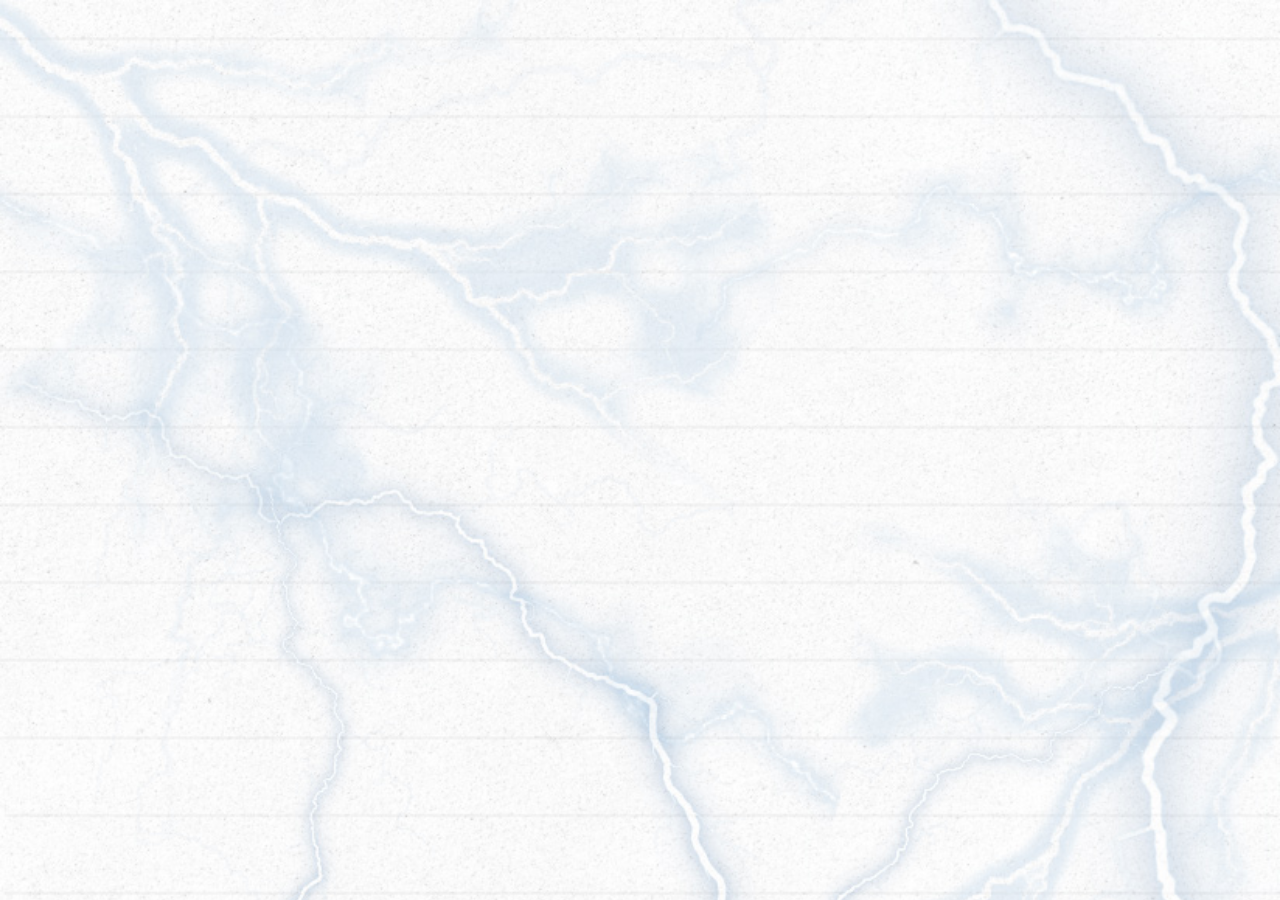
==== index.html @ 0c91e663 "Add background, fix nav bar, change descriptions of projects" ====
<!DOCTYPE html>
<html lang="pl">

<head>
  <meta charset="utf-8" />
  <title>Strimer</title>
  <meta name="description" content="Strimer - koło naukowe na Politechnice Wrocławskiej" />
  <meta name="keywords" content="Aleksander Atamańczuk, Strimer, koło naukowe, politechnika wrocławska,internet" />
  <meta http-equiv="X-UA-Compatible" content="IE=edge,chrome=1" />
  <meta name="viewport" content="width=device-width, initial-scale=1.0">
  <link rel="stylesheet" href="css/style.css" type="text/css">
  <link rel="stylesheet" href="css/menu.css" type="text/css">
  <link rel="stylesheet" href="css/loading.css" type="text/css">
  <link rel="shortcut icon" href="img/cewkaV3.ico"> <!-- ustawienie ikony strony -->
  <link href="https://fonts.googleapis.com/css?family=Lato|ZCOOL+KuaiLe&display=swap" rel="stylesheet">
  <link href="https://fonts.googleapis.com/css?family=Poppins:300,400,500,600,700" rel="stylesheet">
</head>

<body>
  <div class="loader">
    <span></span>
  </div>
  <section class="main">

    <header id="main-header">
      <div class="container">
        <div id="header-image">
          <img src="img/logo_czysteb&w.png">
        </div>
        <nav id="navbar">
          <ul>
            <li><a href="#about-us">O Nas</a></li>
            <li><a href="#news">Aktualności</a></li>
            <li><a href="#projects">Projekty</a></li>
            <li><a href="#gallery">Galeria</a></li>
            <li><a href="#contact">Kontakt</a></li>
          </ul>
        </nav>
      </div>
      <div id="menuToggle">
        <input type="checkbox" />
        <span></span>
        <span></span>
        <span></span>
        <ul id="menu">
          <li><a href="#about-us">O Nas</a></li>
          <li><a href="#news">Aktualności</a></li>
          <li><a href="#projects">Projekty</a></li>
          <li><a href="#gallery">Galeria</a></li>
          <li><a href="#contact">Kontakt</a></li>
        </ul>
      </div>
    </header>

    <br>
    <section id="showcase">
      <h1>Koło Naukowe STRIMER</h1>
    </section>

    <nav class='container'>
      <div class="information">
        <section id="about-us">
          <div class="title">Informacja o Nas</div>
          <p>Zajmujemy się szeroko pojętą elektrycznością, a w szczególności energoelektroniką,
            elektroniką,
            wysokimi napięciami, automatyką i robotyką, techniką mikroprocesorową, elektromechaniką oraz popularyzacją
            nauki w zakresie zjawisk elektrycznych.<br>
            U nas nauczysz się samodzielnie wytrawiać płytkę PCB, projektować proste układy elektroniczne, a potem
            lutować
            je i składać. Posiadamy szereg narzędzi niezbędnych do realizacji projektów.<br>
            Nasi członkowie, przyszli inżynierowie elektrycy, uczestniczą w ciekawych wycieczkach do elektrowni (np.
            Bełchatów), fabryk (np. Alstom), na stacje elektroenergetyczne oraz w występach edukacyjnych (np. Teatr
            Wysokich Napięć w Centrum Nauki Kopernik w Warszawie). Organizujemy lub współorganizujemy różnorodne
            szkolenia, m.in. z pomiarów termowizyjnych, umiejętności miękkich.<br>
            Chętnie przyjmiemy w swoje szeregi osoby chcące rozwijać swoje zdolności. Obecnie nasze prace koncentrują
            się
            na dopracowaniu rozpoczętych projektów (m.in. cewka Tesli, drabina Jakubowa, system pomiarowy elektrowni
            hybrydowej) oraz rozpoczynamy pracę nad nowym projektem.<br>
            Zapraszamy do lajkowania naszego profilu na facebooku StrimerPWr, gdzie znajdziecie aktualności, zdjęcia i
            inne informacje.<br>
          </p>
        </section>

        <section id="news">
          <div class="title">Aktualności</div>
          <div class="facebook-big">
            <iframe data-wow-duration="2s" data-wow-delay=".3s" name="f1edfceda5f753" frameborder="0"
              allowtransparency="false" allowfullscreen="true" scrolling="no" allow="encrypted-media"
              title="fb:page Facebook Social Plugin"
              src="https://www.facebook.com/plugins/page.php?href=https%3A%2F%2Fwww.facebook.com%2FStrimerPWr&tabs=timeline&width=500&height=900&small_header=true&adapt_container_width=true&hide_cover=false&show_facepile=false&appId=201174064551839"
              style="border: none; visibility: visible; width: 500px; height: 100%; margin-bottom: 30px;"></iframe>
          </div>
          <div class="facebook-small">
            <iframe data-wow-duration="2s" data-wow-delay=".3s" name="f1edfceda5f753" frameborder="0"
              allowtransparency="false" allowfullscreen="true" scrolling="no" allow="encrypted-media"
              title="fb:page Facebook Social Plugin"
              src="https://www.facebook.com/plugins/page.php?href=https%3A%2F%2Fwww.facebook.com%2FStrimerPWr&tabs=timeline&width=300&height=900&small_header=true&adapt_container_width=true&hide_cover=false&show_facepile=false&appId=201174064551839"
              style="border: none; visibility: visible; width: 300px; height: 100%; margin-bottom: 30px;"></iframe>
          </div>
        </section>
      </div>

      <section id="projects">
        <div class="title">Projekty</div>
        <div class="rows">
          <div class="box1">
            <div class="box-image"><img src="img/plytki.jpg"></div>
            <h3>Badanie połączeń elektrycznych</h3>
            <p>Niejeden z Was na pewno zastanawiał się kiedyś który rodzaj połączenia przewodów jest lepszy –
              złączka skręcana czy szybkozłączka? Zamiennik czy oryginał?
              Nasz test wykonany w warunkach laboratoryjnych z pewnością to wykaże.</p>
          </div>
          <div class="box2">
            <div class="box-image"><img src="img/luk.jpg"></div>
            <h3>Stanowisko do badania łuku elektrycznego</h3>
            <p>Z łukiem elektrycznym nie ma żartów – jednak przy pomocy naszego stanowiska można w bezpieczny
              sposób dowiedzieć się jakie są przyczyny jego powstawania i jak skutecznie radzić sobie z jego
              gaszeniem zarówno przy prądzie stałym jak i przemiennym.</p>
          </div>
          <div class="box3">
            <div class="box-image"><img src="img/tesla.jpg"></div>
            <h3>Cewka Tesli</h3>
            <p>Z pewnością nasz najbardziej widowiskowy projekt. Ogromne napięcia, wytwarzane dzięki zjawisku
              rezonansu elektrycznego, są zdolne do wytwarzania wyładowań o długości kilkudziesięciu centymetrów.</p>
          </div>
          <div class="box3">
            <div class="box-image"><img src="img/drabina.jpg"></div>
            <h3>Drabina Jakubowa</h3>
            <p>Kolejny projekt związany z łukiem elektrycznym – do jego wytworzenia jest wykorzystywany układ
              energoelektroniczny oraz transformatory wytwarzające wysokie napięcie, rzędu kilkudziesięciu kilowoltów.
              Wyładowania dzielnie wspinają się po „drabinie” dzięki zjawisku konwekcji.</p>
          </div>
          <div class="box3">
            <div class="box-image"><img src="img/elektrownia.jpg"></div>
            <h3>Elektrownia hybrydowa</h3>
            <p>Energia odnawialna staje się w dzisiejszych czasach coraz istotniejszym tematem, dlatego i my chcemy
              pomóc środowisku. Prototyp elektrowni wiatrowo – słonecznej pozwoli na sprawdzenie optymalnych rozwiązań
              związanych z „zieloną” energetyką.</p>
          </div>
          <div class="box3">
            <div class="box-image"><img src="img/projekt.jpg"></div>
            <h3>Twój projekt</h3>
            <p>A może masz pomysł na swój projekt? Jeśli tak, skontaktuj się z nami i podziel swoim pomysłem,
              być może będzie to początek wspaniałej współpracy!!! </p>
          </div>
        </div>
      </section>

      <section id="contact">
        <div id="contact-info">
          <div class="title">Kontakt</div>
          <div id="contact-list">
            <ul>
              <li>
                <div class="hall_location">Dane kontaktowe</div>
              </li>
              <li>
                <p>Strimer PWr</p><span>Janiszewskiego 8<br> 50-370 Wrocław</span>
              </li>
              <li>
                <p>E-mail</p><span>snsstrimer@gmail.com</span>
              </li>
              <!--<li><p>Phone</p><span>+77 0251 215 1235</span><br><span>+77 0251 215 1235</span></li>-->
            </ul>
          </div>
        </div>
        <div class="google_map">
          <div class="gmap" style="overflow: hidden;">
            <div id="map">
              <iframe
                src="https://www.google.com/maps/embed?pb=!1m18!1m12!1m3!1d2505.0577830202515!2d17.05978251596127!3d51.10739404769125!2m3!1f0!2f0!3f0!3m2!1i1024!2i768!4f13.1!3m3!1m2!1s0x0%3A0xb4c356ed4d00bcb2!2sWydzia%C5%82+Elektryczny!5e0!3m2!1spl!2spl!4v1541614042656&language=pl"
                width="100%" height="500" frameborder="0" style="border:0" allowfullscreen async defer></iframe>
            </div>
          </div><!-- Ends: .gmap -->
        </div>
      </section>
    </nav>

    <div id="main-footer">
      <p>Copyright &copy; 2020 Aleksander Atamańczuk</p>
    </div>
  </section>
  <script src="js/main.js"></script>
</body>

</html>
---- css/style.css ----
html {
    scroll-behavior: smooth;
}

.main {
    opacity: 0;
    display: none;
    transition: opacity 1s ease-in;
    background: rgba(255, 255, 255, 0.3);

}

body {
    background-image: url(../img/linedpaper.jpg);
    background-repeat: no-repeat;
    background-size: cover;
    flex-direction: column;
    min-height: 100vh;
    color: #555;
    font-family: "Poppins", Arial, Helvetica, sans-serif;
    font-size: 16px;
    line-height: 1.6em;
    padding: 0;
    margin: 0;
}

.container {
    width: 80%;
    max-width: 1400px;
    margin: auto;
    overflow: hidden;
}

#showcase {
    
    background-image: url('../img/makietaV2.jpg');
    background-position: center;
    height: 500px;
    text-align: center;
    background-repeat: no-repeat;
    background-size: cover;
    box-sizing: border-box;
    margin-bottom: 30px;
    margin-top: 0px;
    padding-top: 50px;
}

#showcase h1 {
    margin-top: 10px;
    color: #fff;
    background-color: rgba(51, 51, 51, 0.7);
    font-size: 50px;
    font-weight: bold;
    line-height: 1.6em;
}

.information {
    display: flex;
    flex-direction: row;
    flex-wrap: wrap;
}

.title {
    padding: 30px 15px;
    font-weight: bold;
    margin-top: 50px;
    font-size: 40px;
    behavior: 'smooth';
    line-height: 1.2;
    color: #222;
}

#about-us {
    flex: 1;
    display: flex;
    flex-direction: row;
    margin-bottom: 40px;
    flex-wrap: wrap;
    max-width: 50%;
    padding-right: 30px;
}

#about-us p {
    background: rgba(255, 255, 255, 0.8);
    border-radius: 20px;
    padding: 30px;
    text-align: justify;
    justify-content: center;
}

#news {
    flex: 1;
    text-align: center;
    height: 700px;
    padding-left: 30px;
    box-sizing: border-box;
    min-height: 400px;
}

.facebook-big {
    margin: auto;
    display: none;
    float: none;
    max-width: 500px;
    height: 100%;
    border-radius: 20px;
    overflow: hidden;
    box-shadow: 0px 0px 15px 0px rgba(47, 47, 47, 0.25);
    margin-bottom: 30px;
}

.facebook-small {
    display: none;
    float: none;
    max-width: 300px;
    height: 100%;
    border-radius: 20px;
    overflow: hidden;
    box-shadow: 0px 0px 15px 0px rgba(47, 47, 47, 0.25);
    margin-bottom: 30px;
}

#projects {
    margin-top: 50px;
    padding: 10px;
}


.rows {
    display: flex;
    flex-wrap: wrap;
}

.rows h3 {
    padding: 0 10px;
    margin: 0;
}

.box-image {
    border-top-left-radius: 20px;
    border-top-right-radius: 20px;
    min-width: 275px;
    height: 240px;
    overflow: hidden;
    padding-bottom: 20px;
}

.box-image img {
    width: 100%;
    height: 100%;
    object-fit: cover;
}

.box-image img:hover {
    transform: scale(1.1);
    transition: all 0.3s ease-in-out;
}

.box1 {
    background: rgba(255, 255, 255, 0.8);
    flex: 1;
    width: 330px;
    height: 100%;
    margin: 10px;
    border-radius: 20px;
    box-shadow: 0px 0px 15px 0px rgba(47, 47, 47, 0.25);
}

.box1 p {
    padding: 10px;
}

.box2 {
    background: rgba(255, 255, 255, 0.8);
    flex: 1;
    width: 330px;
    height: 100%;
    margin: 10px;
    border-radius: 20px;
    box-shadow: 0px 0px 15px 0px rgba(47, 47, 47, 0.25);
}

.box2 p {
    padding: 10px;
}

.box3 {
    background: rgba(255, 255, 255, 0.8);
    flex: 1;
    width: 330px;
    height: 100%;
    margin: 10px;
    border-radius: 20px;
    box-shadow: 0px 0px 15px 0px rgba(47, 47, 47, 0.25);
}

.box3 p {
    padding: 10px;
}

#contact {
    margin-top: 30px;
    display: flex;
    flex-direction: row;
    flex-wrap: wrap;
}

.google_map {
    flex: 1;
    text-align: center;
    padding-left: 30px;
    box-sizing: border-box;
    min-width: 300px;
}

#contact-info {
    flex: 1;
    text-align: center;
    padding-left: 30px;
    box-sizing: border-box;
}

#contact-info .title {
    margin-top: 0px;
    font-weight: bold;
    font-size: 40px;
    behavior: 'smooth';
    line-height: 1.2;
    color: #222;
}

#contact-list {
    border-radius: 20px;
    box-shadow: 5px 9px 49px 0px rgba(47, 47, 47, 0.25);
    padding: 60px 0px;
    margin-bottom: 40px;
    background: rgba(255, 255, 255, 0.8);
    width: 100%;
    position: relative;
}

#contact-list ul {
    padding-left: 0;
    list-style: none;
}

#contact-list ul li {
    list-style: outside none none;
    list-style-type: none;
    margin-bottom: 25px;
    line-height: 22px;
}

#contact-list p {
    margin: 0;
    margin-bottom: 0px;
    font-size: 18px;
    font-weight: 600;
    color: #2f2f2f;
    margin-bottom: 5px;
}

.hall_location {
    color: #bc2611;
    font-size: 20px;
    font-weight: 600;
}

#main-footer {
    text-align: center;
    background-color: rgb(22, 48, 100);
    color: silver;
    font-size: 15px;
    width: 100%;
}

@media(max-width:1300px) {
    #about-us {
        max-width: 100%;
    }

    #news {
        height: 600px;
        padding-bottom: 50px;
    }
}

@media(max-width:600px) {
    #showcase {
        height: 350px;
        margin-bottom: 30px;
        margin-top: 40px;
        padding-top: 50px;
    }

    #showcase h1 {
        width: 100%;
        word-wrap: break-word;
        font-size: 30px;
    }

    #about-us {
        min-width: 290px;
    }

    #news {
        padding-left: 0;
        width: 100%;
    }
}

@media only screen and (max-width:500px) {
    .facebook-small {
        display: block;
        width: 100%;
    }

    #news {
        padding-left: 0;
        width: 300px;
    }

}

@media only screen and (min-width:500px) {
    .facebook-big {
        display: block;
        width: 100%;
    }

}
---- css/menu.css ----
/* Header **/
#main-header {
  padding-top: 30px;
  min-height: 70px;
  border-bottom: rgb(52, 86, 185) 3px solid;
  background: rgba(255, 255, 255, 0.507);
}

#main-header a {
  color: #333;
  text-decoration: none;
  text-transform: uppercase;
  font-size: 16px;
}

#main-header li{
  display: inline;
  padding: 0 20px 0 20px;
}

#main-header #header-image {
  float: left;
}

#main-header #header-image img {
  height: 50px;
}

#main-header #navbar{
  float: right;
  font-weight: 600;
}

#navbar a:visited {
  color: #333;
}

#navbar a:hover {
  color: royalblue;
  font-weight: 750;
  transition: all 0.2s ease-in-out;
}

#menuToggle {
  position: relative;
  top: 50px;
  left: 40px;

  z-index: 1;

  -webkit-user-select: none;
  user-select: none;
}

#menuToggle input {
  display: block;
  width: 40px;
  height: 32px;
  position: absolute;
  top: -7px;
  left: -5px;

  cursor: pointer;

  opacity: 0;
  /* hide this */
  z-index: 2;
  /* and place it over the hamburger */

  -webkit-touch-callout: none;
}

/*
   * Just a quick hamburger
   */
#menuToggle span {
  display: block;
  width: 33px;
  height: 4px;
  margin-bottom: 5px;
  position: relative;

  background: #868686;
  border-radius: 3px;

  z-index: 1;

  transform-origin: 4px 0px;

  transition: transform 0.5s cubic-bezier(0.77, 0.2, 0.05, 1.0),
    background 0.5s cubic-bezier(0.77, 0.2, 0.05, 1.0),
    opacity 0.55s ease;
}

#menuToggle span:first-child {
  transform-origin: 0% 0%;
}

#menuToggle span:nth-last-child(2) {
  transform-origin: 0% 100%;
}

#menuToggle input:checked~span {
  opacity: 1;
  transform: rotate(45deg) translate(-2px, -1px);
  background: #232323;
}

/*
   * But let's hide the middle one.
   */
#menuToggle input:checked~span:nth-last-child(3) {
  opacity: 0;
  transform: rotate(0deg) scale(0.2, 0.2);
}

/*
   * Ohyeah and the last one should go the other direction - create 'X'
   */
#menuToggle input:checked~span:nth-last-child(2) {
  transform: rotate(-45deg) translate(0, -1px);
}

/*
   * Make this absolute positioned
   * at the top left of the screen
   */
#menu {
  position: absolute;
  width: 300px;
  margin: -48px 0 0 -50px;
  padding: 50px;
  padding-top: 60px;

  background: #ededed;
  list-style-type: none;
  -webkit-font-smoothing: antialiased;
  /* to stop flickering of text in safari */

  transform-origin: 0% 0%;
  transform: translate(-100%, 0);

  transition: transform 0.5s cubic-bezier(0.77, 0.2, 0.05, 1.0);
}



#menu li {
  display: block;
  padding: 10px 0;
  font-size: 22px;
}

#menu a {
  color: #333;
  text-decoration: none;
  font-size: 20px;
  padding-right: 15px;
}

#menu a:visited {
  color: #333;
}

#menu a:hover {
  color: royalblue;
  font-weight: 800;
  transition: all 0.2s ease-in-out;
}

/*
   * And let's slide it in from the left
   */
#menuToggle input:checked~ul {
  transform: none;
}

@media only screen and (min-width:768px) {
  #menuToggle {
    display: none;
  }
}

@media only screen and (max-width:768px) {
  #navbar {
    display: none;
  }
}
---- css/loading.css ----
.loader {
   display: flex;
   justify-content: center;
   align-items: center;
   height: 30em;
 }

 .loader>span {
   display: inline-block;
   width: 100%;
   height: 8em;
   margin-left: auto;
   margin-right: auto;
   background-position: center;
   background-repeat: no-repeat;
   background-size: contain;
   animation: example 0.5s infinite alternate;
 }

 @keyframes example {
  0%   {background-image: url("../img/animacja_cewka.png")}
  55%  {background-image: url("../img/animacja_cewka2.png")}
  100% {background-image: url("../img/animacja_cewka3.png")}
 }
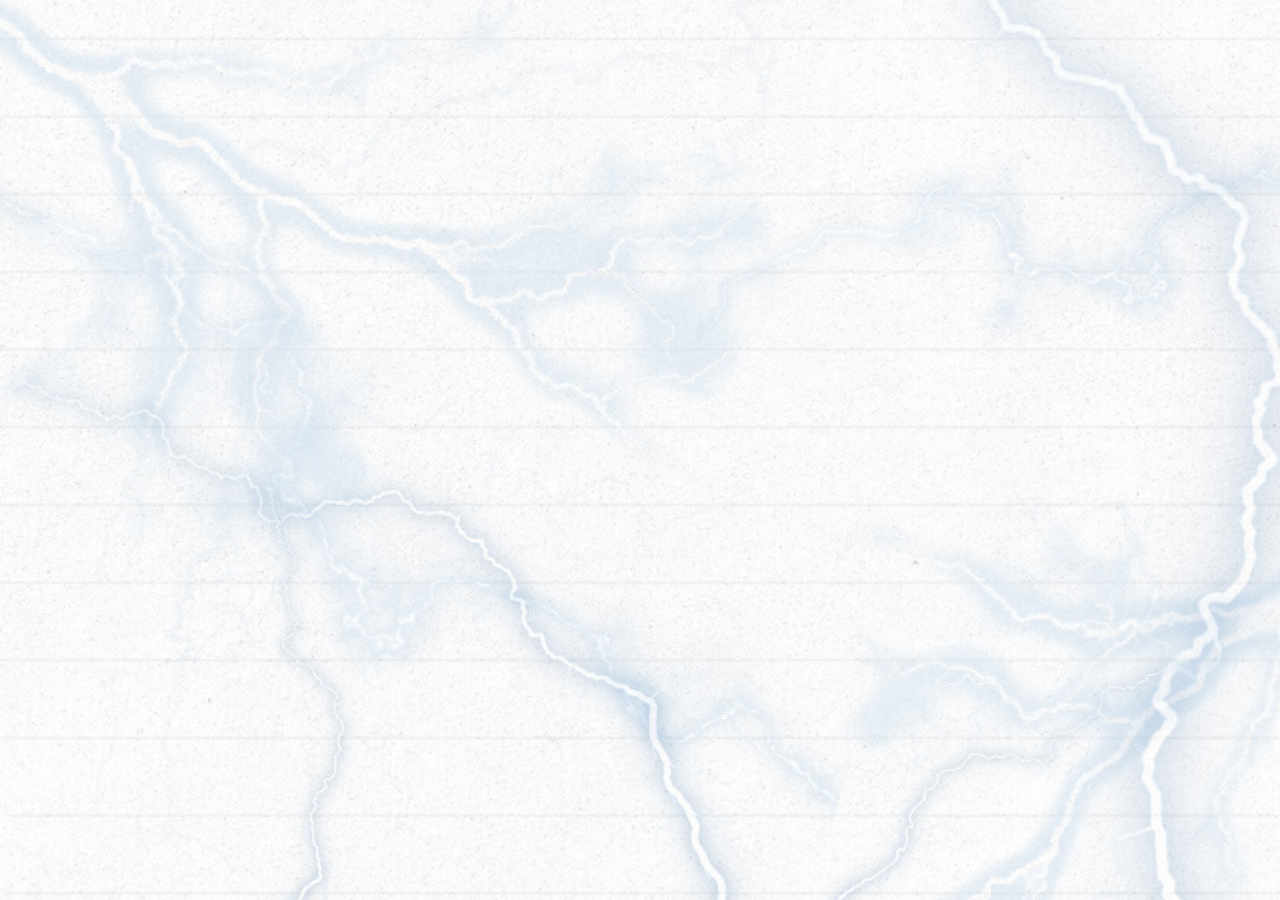
==== commit 7913c3b3: "bugfix: vertical scroll on mobile" ====
--- a/index.html
+++ b/index.html
@@ -1,186 +1,277 @@
 <!DOCTYPE html>
 <html lang="pl">
-
-<head>
-  <meta charset="utf-8" />
-  <title>Strimer</title>
-  <meta name="description" content="Strimer - koło naukowe na Politechnice Wrocławskiej" />
-  <meta name="keywords" content="Aleksander Atamańczuk, Strimer, koło naukowe, politechnika wrocławska,internet" />
-  <meta http-equiv="X-UA-Compatible" content="IE=edge,chrome=1" />
-  <meta name="viewport" content="width=device-width, initial-scale=1.0">
-  <link rel="stylesheet" href="css/style.css" type="text/css">
-  <link rel="stylesheet" href="css/menu.css" type="text/css">
-  <link rel="stylesheet" href="css/loading.css" type="text/css">
-  <link rel="shortcut icon" href="img/cewkaV3.ico"> <!-- ustawienie ikony strony -->
-  <link href="https://fonts.googleapis.com/css?family=Lato|ZCOOL+KuaiLe&display=swap" rel="stylesheet">
-  <link href="https://fonts.googleapis.com/css?family=Poppins:300,400,500,600,700" rel="stylesheet">
-</head>
-
-<body>
-  <div class="loader">
-    <span></span>
-  </div>
-  <section class="main">
-
-    <header id="main-header">
-      <div class="container">
-        <div id="header-image">
-          <img src="img/logo_czysteb&w.png">
+  <head>
+    <!-- Global site tag (gtag.js) - Google Analytics -->
+    <script
+      async
+      src="https://www.googletagmanager.com/gtag/js?id=UA-164635140-1"
+    ></script>
+    <script>
+      window.dataLayer = window.dataLayer || [];
+
+      function gtag() {
+        dataLayer.push(arguments);
+      }
+      gtag("js", new Date());
+
+      gtag("config", "UA-164635140-1");
+    </script>
+
+    <meta charset="utf-8" />
+    <title>Strimer</title>
+    <meta
+      name="description"
+      content="Strimer - koło naukowe na Politechnice Wrocławskiej"
+    />
+    <meta
+      name="keywords"
+      content="Aleksander Atamańczuk, Strimer, koło naukowe,
+    politechnika wrocławska,internet,K1,strimer,PWr,elektryczny,W5,tesla,wysokie
+    napięcia, elektryk, elektrotechnika, inżynier, K-1, K 1, K1, podstawy
+    elektrotechniki, K38W05D02, k38"
+    />
+    <meta http-equiv=" X-UA-Compatible" content="IE=edge,chrome=1" />
+    <meta name="viewport" content="width=device-width, initial-scale=1.0" />
+    <link rel="stylesheet" href="css/style.css" type="text/css" />
+    <link rel="stylesheet" href="css/menu.css" type="text/css" />
+    <link rel="stylesheet" href="css/loading.css" type="text/css" />
+    <link rel="shortcut icon" href="img/cewkaV3.ico" />
+    <!-- ustawienie ikony strony -->
+    <link
+      href="https://fonts.googleapis.com/css?family=Lato|ZCOOL+KuaiLe&display=swap"
+      rel="stylesheet"
+    />
+    <link
+      href="https://fonts.googleapis.com/css?family=Poppins:300,400,500,600,700"
+      rel="stylesheet"
+    />
+  </head>
+
+  <body>
+    <div class="loader">
+      <span></span>
+    </div>
+    <section class="main">
+      <header id="main-header">
+        <div class="container">
+          <div id="header-image">
+            <a href="#"><img src="img/logo_czysteb&w.png" /></a>
+          </div>
+          <nav id="navbar">
+            <ul>
+              <li><a href="#about-us">O Nas</a></li>
+              <li><a href="#news">Aktualności</a></li>
+              <li><a href="#projects">Projekty</a></li>
+              <li><a href="gallery.html">Galeria</a></li>
+              <li><a href="#contact">Kontakt</a></li>
+            </ul>
+          </nav>
         </div>
-        <nav id="navbar">
-          <ul>
+        <div id="menuToggle">
+          <input type="checkbox" />
+          <span></span>
+          <span></span>
+          <span></span>
+          <ul id="menu">
             <li><a href="#about-us">O Nas</a></li>
             <li><a href="#news">Aktualności</a></li>
             <li><a href="#projects">Projekty</a></li>
-            <li><a href="#gallery">Galeria</a></li>
+            <li><a href="gallery.html">Galeria</a></li>
             <li><a href="#contact">Kontakt</a></li>
           </ul>
-        </nav>
+        </div>
+      </header>
+
+      <br />
+      <section id="showcase">
+        <h1>Stowarzyszenie Naukowe Studentów STRIMER</h1>
+      </section>
+
+      <nav class="container">
+        <div class="information">
+          <section id="about-us">
+            <div class="title">Informacja o Nas</div>
+            <p>
+              Zajmujemy się wieloma zagadnieniami związanymi z elektrycznością -
+              nie są nam obce dziedziny takie jak elektronika, elektrotechnika,
+              energetyka czy automatyka. Nasi członkowie mają okazję zdobywać
+              wiedzę i umiejętności nie tylko podczas spotkań warsztatowych, ale
+              także na różnorakich szkoleniach czy wycieczkach. <br /><br />
+              Dodatkowo z całych sił staramy się popularyzować wiedzę z zakresu
+              elektryczności podczas wydarzeń związanych z nauką – możliwe, że
+              gdzieś już nas spotkaliście! <br /><br />
+              Jeżeli Twoje zainteresowania odpowiadają naszemu profilowi
+              działalności, masz już wiedzę i umiejętności lub dopiero chcesz je
+              zdobyć – napisz do nas na adres mailowy lub wyślij wiadomość na
+              nasz fanpage FB – z pewnością się do Ciebie odezwiemy!
+              <br />
+            </p>
+          </section>
+
+          <section id="news">
+            <div class="title">Aktualności</div>
+            <div class="facebook-big">
+              <iframe
+                data-wow-duration="2s"
+                data-wow-delay=".3s"
+                name="f1edfceda5f753"
+                frameborder="0"
+                allowtransparency="false"
+                allowfullscreen="true"
+                scrolling="no"
+                allow="encrypted-media"
+                title="fb:page Facebook Social Plugin"
+                src="https://www.facebook.com/plugins/page.php?href=https%3A%2F%2Fwww.facebook.com%2FStrimerPWr&tabs=timeline&width=500&height=900&small_header=true&adapt_container_width=true&hide_cover=false&show_facepile=false&appId=201174064551839"
+                style="
+                  border: none;
+                  visibility: visible;
+                  width: 500px;
+                  height: 100%;
+                  margin-bottom: 30px;
+                "
+              ></iframe>
+            </div>
+            <div class="facebook-small">
+              <iframe
+                data-wow-duration="2s"
+                data-wow-delay=".3s"
+                name="f1edfceda5f753"
+                frameborder="0"
+                allowtransparency="false"
+                allowfullscreen="true"
+                scrolling="no"
+                allow="encrypted-media"
+                title="fb:page Facebook Social Plugin"
+                src="https://www.facebook.com/plugins/page.php?href=https%3A%2F%2Fwww.facebook.com%2FStrimerPWr&tabs=timeline&width=300&height=900&small_header=true&adapt_container_width=true&hide_cover=false&show_facepile=false&appId=201174064551839"
+                style="
+                  border: none;
+                  visibility: visible;
+                  width: 300px;
+                  height: 100%;
+                  margin-bottom: 30px;
+                "
+              ></iframe>
+            </div>
+          </section>
+        </div>
+
+        <section id="projects">
+          <div class="title">Projekty</div>
+          <div class="rows">
+            <div class="box1">
+              <div class="box-image"><img src="img/plytki.jpg" /></div>
+              <h3>Badanie połączeń elektrycznych</h3>
+              <p>
+                Niejeden z Was na pewno zastanawiał się kiedyś który rodzaj
+                połączenia przewodów jest lepszy – złączka skręcana czy
+                szybkozłączka? Zamiennik czy oryginał? Nasz test wykonany w
+                warunkach laboratoryjnych z pewnością to wykaże.
+              </p>
+            </div>
+            <div class="box2">
+              <div class="box-image"><img src="img/luk.jpg" /></div>
+              <h3>Stanowisko do badania łuku elektrycznego</h3>
+              <p>
+                Z łukiem elektrycznym nie ma żartów – jednak przy pomocy naszego
+                stanowiska można w bezpieczny sposób dowiedzieć się jakie są
+                przyczyny jego powstawania i jak skutecznie radzić sobie z jego
+                gaszeniem zarówno przy prądzie stałym jak i przemiennym.
+              </p>
+            </div>
+            <div class="box3">
+              <div class="box-image"><img src="img/tesla.jpg" /></div>
+              <h3>Cewka Tesli</h3>
+              <p>
+                Z pewnością nasz najbardziej widowiskowy projekt. Ogromne
+                napięcia, wytwarzane dzięki zjawisku rezonansu elektrycznego, są
+                zdolne do wytwarzania wyładowań o długości kilkudziesięciu
+                centymetrów.
+              </p>
+            </div>
+            <div class="box3">
+              <div class="box-image"><img src="img/transformator.jpg" /></div>
+              <h3>Transformator wysokoprądowy</h3>
+              <p>
+                Czasem przydaje się trochę amperów… i właśnie dlatego
+                skonstruowaliśmy urządzenie, które potrafi wygenerować ich
+                naprawdę sporo, bo ponad 1000. Tyle wystarczy, by w ciągu kilku
+                sekund rozgrzać do czerwoności na przykład żelazny gwóźdź.
+              </p>
+            </div>
+            <div class="box3">
+              <div class="box-image"><img src="img/elektrownia.jpg" /></div>
+              <h3>Elektrownia hybrydowa</h3>
+              <p>
+                Energia odnawialna staje się w dzisiejszych czasach coraz
+                istotniejszym tematem, dlatego i my chcemy pomóc środowisku.
+                Prototyp elektrowni wiatrowo – słonecznej pozwoli na sprawdzenie
+                optymalnych rozwiązań związanych z „zieloną” energetyką.
+              </p>
+            </div>
+            <div class="box3">
+              <div class="box-image"><img src="img/projekt.jpg" /></div>
+              <h3>Twój projekt</h3>
+              <p>
+                A może masz pomysł na swój projekt? Jeśli tak, skontaktuj się z
+                nami i podziel swoim pomysłem, być może będzie to początek
+                wspaniałej współpracy!!!
+              </p>
+            </div>
+          </div>
+        </section>
+
+        <section id="contact">
+          <div id="contact-info">
+            <div class="title">Kontakt</div>
+            <div id="contact-list">
+              <ul>
+                <li>
+                  <div class="hall_location">Dane kontaktowe</div>
+                </li>
+                <li>
+                  <p>Strimer PWr</p>
+                  <span>Budynek D-20 sala 117<br /></span
+                  ><span
+                    >Janiszewskiego 8<br />
+                    50-370 Wrocław</span
+                  >
+                </li>
+                <li>
+                  <p>E-mail</p>
+                  <span>snsstrimer@gmail.com</span>
+                </li>
+                <li>
+                  <p>Wydział Elektryczny</p>
+                  <span>Katedra K38W05D02</span>
+                </li>
+                <!--<li><p>Phone</p><span>+77 0251 215 1235</span><br><span>+77 0251 215 1235</span></li>-->
+              </ul>
+            </div>
+          </div>
+          <div class="google_map">
+            <div class="gmap" style="overflow: hidden">
+              <div id="map">
+                <iframe
+                  src="https://www.google.com/maps/embed?pb=!1m18!1m12!1m3!1d2505.0577830202515!2d17.05978251596127!3d51.10739404769125!2m3!1f0!2f0!3f0!3m2!1i1024!2i768!4f13.1!3m3!1m2!1s0x0%3A0xb4c356ed4d00bcb2!2sWydzia%C5%82+Elektryczny!5e0!3m2!1spl!2spl!4v1541614042656&language=pl"
+                  width="100%"
+                  height="500"
+                  frameborder="0"
+                  style="border: 0"
+                  allowfullscreen
+                  async
+                  defer
+                ></iframe>
+              </div>
+            </div>
+            <!-- Ends: .gmap -->
+          </div>
+        </section>
+      </nav>
+
+      <div id="main-footer">
+        <p>Copyright &copy; 2020 Aleksander Atamańczuk</p>
       </div>
-      <div id="menuToggle">
-        <input type="checkbox" />
-        <span></span>
-        <span></span>
-        <span></span>
-        <ul id="menu">
-          <li><a href="#about-us">O Nas</a></li>
-          <li><a href="#news">Aktualności</a></li>
-          <li><a href="#projects">Projekty</a></li>
-          <li><a href="#gallery">Galeria</a></li>
-          <li><a href="#contact">Kontakt</a></li>
-        </ul>
-      </div>
-    </header>
-
-    <br>
-    <section id="showcase">
-      <h1>Koło Naukowe STRIMER</h1>
     </section>
-
-    <nav class='container'>
-      <div class="information">
-        <section id="about-us">
-          <div class="title">Informacja o Nas</div>
-          <p>Zajmujemy się szeroko pojętą elektrycznością, a w szczególności energoelektroniką,
-            elektroniką,
-            wysokimi napięciami, automatyką i robotyką, techniką mikroprocesorową, elektromechaniką oraz popularyzacją
-            nauki w zakresie zjawisk elektrycznych.<br>
-            U nas nauczysz się samodzielnie wytrawiać płytkę PCB, projektować proste układy elektroniczne, a potem
-            lutować
-            je i składać. Posiadamy szereg narzędzi niezbędnych do realizacji projektów.<br>
-            Nasi członkowie, przyszli inżynierowie elektrycy, uczestniczą w ciekawych wycieczkach do elektrowni (np.
-            Bełchatów), fabryk (np. Alstom), na stacje elektroenergetyczne oraz w występach edukacyjnych (np. Teatr
-            Wysokich Napięć w Centrum Nauki Kopernik w Warszawie). Organizujemy lub współorganizujemy różnorodne
-            szkolenia, m.in. z pomiarów termowizyjnych, umiejętności miękkich.<br>
-            Chętnie przyjmiemy w swoje szeregi osoby chcące rozwijać swoje zdolności. Obecnie nasze prace koncentrują
-            się
-            na dopracowaniu rozpoczętych projektów (m.in. cewka Tesli, drabina Jakubowa, system pomiarowy elektrowni
-            hybrydowej) oraz rozpoczynamy pracę nad nowym projektem.<br>
-            Zapraszamy do lajkowania naszego profilu na facebooku StrimerPWr, gdzie znajdziecie aktualności, zdjęcia i
-            inne informacje.<br>
-          </p>
-        </section>
-
-        <section id="news">
-          <div class="title">Aktualności</div>
-          <div class="facebook-big">
-            <iframe data-wow-duration="2s" data-wow-delay=".3s" name="f1edfceda5f753" frameborder="0"
-              allowtransparency="false" allowfullscreen="true" scrolling="no" allow="encrypted-media"
-              title="fb:page Facebook Social Plugin"
-              src="https://www.facebook.com/plugins/page.php?href=https%3A%2F%2Fwww.facebook.com%2FStrimerPWr&tabs=timeline&width=500&height=900&small_header=true&adapt_container_width=true&hide_cover=false&show_facepile=false&appId=201174064551839"
-              style="border: none; visibility: visible; width: 500px; height: 100%; margin-bottom: 30px;"></iframe>
-          </div>
-          <div class="facebook-small">
-            <iframe data-wow-duration="2s" data-wow-delay=".3s" name="f1edfceda5f753" frameborder="0"
-              allowtransparency="false" allowfullscreen="true" scrolling="no" allow="encrypted-media"
-              title="fb:page Facebook Social Plugin"
-              src="https://www.facebook.com/plugins/page.php?href=https%3A%2F%2Fwww.facebook.com%2FStrimerPWr&tabs=timeline&width=300&height=900&small_header=true&adapt_container_width=true&hide_cover=false&show_facepile=false&appId=201174064551839"
-              style="border: none; visibility: visible; width: 300px; height: 100%; margin-bottom: 30px;"></iframe>
-          </div>
-        </section>
-      </div>
-
-      <section id="projects">
-        <div class="title">Projekty</div>
-        <div class="rows">
-          <div class="box1">
-            <div class="box-image"><img src="img/plytki.jpg"></div>
-            <h3>Badanie połączeń elektrycznych</h3>
-            <p>Niejeden z Was na pewno zastanawiał się kiedyś który rodzaj połączenia przewodów jest lepszy –
-              złączka skręcana czy szybkozłączka? Zamiennik czy oryginał?
-              Nasz test wykonany w warunkach laboratoryjnych z pewnością to wykaże.</p>
-          </div>
-          <div class="box2">
-            <div class="box-image"><img src="img/luk.jpg"></div>
-            <h3>Stanowisko do badania łuku elektrycznego</h3>
-            <p>Z łukiem elektrycznym nie ma żartów – jednak przy pomocy naszego stanowiska można w bezpieczny
-              sposób dowiedzieć się jakie są przyczyny jego powstawania i jak skutecznie radzić sobie z jego
-              gaszeniem zarówno przy prądzie stałym jak i przemiennym.</p>
-          </div>
-          <div class="box3">
-            <div class="box-image"><img src="img/tesla.jpg"></div>
-            <h3>Cewka Tesli</h3>
-            <p>Z pewnością nasz najbardziej widowiskowy projekt. Ogromne napięcia, wytwarzane dzięki zjawisku
-              rezonansu elektrycznego, są zdolne do wytwarzania wyładowań o długości kilkudziesięciu centymetrów.</p>
-          </div>
-          <div class="box3">
-            <div class="box-image"><img src="img/drabina.jpg"></div>
-            <h3>Drabina Jakubowa</h3>
-            <p>Kolejny projekt związany z łukiem elektrycznym – do jego wytworzenia jest wykorzystywany układ
-              energoelektroniczny oraz transformatory wytwarzające wysokie napięcie, rzędu kilkudziesięciu kilowoltów.
-              Wyładowania dzielnie wspinają się po „drabinie” dzięki zjawisku konwekcji.</p>
-          </div>
-          <div class="box3">
-            <div class="box-image"><img src="img/elektrownia.jpg"></div>
-            <h3>Elektrownia hybrydowa</h3>
-            <p>Energia odnawialna staje się w dzisiejszych czasach coraz istotniejszym tematem, dlatego i my chcemy
-              pomóc środowisku. Prototyp elektrowni wiatrowo – słonecznej pozwoli na sprawdzenie optymalnych rozwiązań
-              związanych z „zieloną” energetyką.</p>
-          </div>
-          <div class="box3">
-            <div class="box-image"><img src="img/projekt.jpg"></div>
-            <h3>Twój projekt</h3>
-            <p>A może masz pomysł na swój projekt? Jeśli tak, skontaktuj się z nami i podziel swoim pomysłem,
-              być może będzie to początek wspaniałej współpracy!!! </p>
-          </div>
-        </div>
-      </section>
-
-      <section id="contact">
-        <div id="contact-info">
-          <div class="title">Kontakt</div>
-          <div id="contact-list">
-            <ul>
-              <li>
-                <div class="hall_location">Dane kontaktowe</div>
-              </li>
-              <li>
-                <p>Strimer PWr</p><span>Janiszewskiego 8<br> 50-370 Wrocław</span>
-              </li>
-              <li>
-                <p>E-mail</p><span>snsstrimer@gmail.com</span>
-              </li>
-              <!--<li><p>Phone</p><span>+77 0251 215 1235</span><br><span>+77 0251 215 1235</span></li>-->
-            </ul>
-          </div>
-        </div>
-        <div class="google_map">
-          <div class="gmap" style="overflow: hidden;">
-            <div id="map">
-              <iframe
-                src="https://www.google.com/maps/embed?pb=!1m18!1m12!1m3!1d2505.0577830202515!2d17.05978251596127!3d51.10739404769125!2m3!1f0!2f0!3f0!3m2!1i1024!2i768!4f13.1!3m3!1m2!1s0x0%3A0xb4c356ed4d00bcb2!2sWydzia%C5%82+Elektryczny!5e0!3m2!1spl!2spl!4v1541614042656&language=pl"
-                width="100%" height="500" frameborder="0" style="border:0" allowfullscreen async defer></iframe>
-            </div>
-          </div><!-- Ends: .gmap -->
-        </div>
-      </section>
-    </nav>
-
-    <div id="main-footer">
-      <p>Copyright &copy; 2020 Aleksander Atamańczuk</p>
-    </div>
-  </section>
-  <script src="js/main.js"></script>
-</body>
-
-</html>+    <script src="js/main.js"></script>
+  </body>
+</html>
--- a/css/style.css
+++ b/css/style.css
@@ -1,331 +1,330 @@
 html {
-    scroll-behavior: smooth;
+  scroll-behavior: smooth;
 }
 
 .main {
-    opacity: 0;
-    display: none;
-    transition: opacity 1s ease-in;
-    background: rgba(255, 255, 255, 0.3);
-
+  opacity: 0;
+  display: none;
+  transition: opacity 1s ease-in;
+  background: rgba(255, 255, 255, 0.3);
 }
 
 body {
-    background-image: url(../img/linedpaper.jpg);
-    background-repeat: no-repeat;
-    background-size: cover;
-    flex-direction: column;
-    min-height: 100vh;
-    color: #555;
-    font-family: "Poppins", Arial, Helvetica, sans-serif;
-    font-size: 16px;
-    line-height: 1.6em;
-    padding: 0;
-    margin: 0;
+  background-image: url(../img/linedpaper.jpg);
+  background-repeat: no-repeat;
+  background-size: cover;
+  flex-direction: column;
+  min-height: 100vh;
+  color: #555;
+  font-family: "Poppins", Arial, Helvetica, sans-serif;
+  font-size: 16px;
+  line-height: 1.6em;
+  padding: 0;
+  margin: 0;
 }
 
 .container {
-    width: 80%;
-    max-width: 1400px;
-    margin: auto;
-    overflow: hidden;
+  width: 80%;
+  max-width: 1400px;
+  margin: auto;
+  overflow: hidden;
 }
 
 #showcase {
-    
-    background-image: url('../img/makietaV2.jpg');
-    background-position: center;
-    height: 500px;
-    text-align: center;
-    background-repeat: no-repeat;
-    background-size: cover;
-    box-sizing: border-box;
+  background-image: url("../img/makietaV2.jpg");
+  background-position: center;
+  height: 500px;
+  text-align: center;
+  background-repeat: no-repeat;
+  background-size: cover;
+  box-sizing: border-box;
+  margin-bottom: 30px;
+  margin-top: 0px;
+  padding-top: 50px;
+}
+
+#showcase h1 {
+  margin-top: 10px;
+  color: #fff;
+  background-color: rgba(51, 51, 51, 0.77);
+  font-size: 50px;
+  font-weight: bold;
+  line-height: 1.6em;
+}
+
+.information {
+  display: flex;
+  flex-direction: row;
+  flex-wrap: wrap;
+}
+
+.title {
+  padding: 30px 15px;
+  font-weight: bold;
+  margin-top: 50px;
+  font-size: 40px;
+  behavior: "smooth";
+  line-height: 1.2;
+  color: #222;
+}
+
+#about-us {
+  flex: 1;
+  display: flex;
+  flex-direction: row;
+  margin-bottom: 40px;
+  flex-wrap: wrap;
+  max-width: 50%;
+  padding-right: 30px;
+}
+
+#about-us p {
+  background: rgba(255, 255, 255, 0.8);
+  border-radius: 20px;
+  padding: 30px;
+  text-align: justify;
+  justify-content: center;
+}
+
+#news {
+  flex: 1;
+  text-align: center;
+  height: 700px;
+  padding-left: 30px;
+  box-sizing: border-box;
+  min-height: 400px;
+}
+
+.facebook-big {
+  margin: auto;
+  display: none;
+  float: none;
+  max-width: 500px;
+  height: 100%;
+  border-radius: 20px;
+  overflow: hidden;
+  box-shadow: 0px 0px 15px 0px rgba(47, 47, 47, 0.25);
+  margin-bottom: 30px;
+}
+
+.facebook-small {
+  display: none;
+  float: none;
+  max-width: 300px;
+  height: 100%;
+  border-radius: 20px;
+  overflow: hidden;
+  box-shadow: 0px 0px 15px 0px rgba(47, 47, 47, 0.25);
+  margin-bottom: 30px;
+}
+
+#projects {
+  margin-top: 50px;
+  padding: 10px;
+}
+
+.rows {
+  display: flex;
+  flex-wrap: wrap;
+}
+
+.rows h3 {
+  padding: 0 10px;
+  margin: 0;
+}
+
+.box-image {
+  border-top-left-radius: 20px;
+  border-top-right-radius: 20px;
+  min-width: 275px;
+  height: 240px;
+  overflow: hidden;
+  padding-bottom: 20px;
+}
+
+.box-image img {
+  width: 100%;
+  height: 100%;
+  object-fit: cover;
+}
+
+.box-image img:hover {
+  transform: scale(1.1);
+  transition: all 0.3s ease-in-out;
+}
+
+.box1 {
+  background: rgba(255, 255, 255, 0.8);
+  flex: 1;
+  width: 330px;
+  height: 100%;
+  margin: 10px;
+  border-radius: 20px;
+  box-shadow: 0px 0px 15px 0px rgba(47, 47, 47, 0.25);
+}
+
+.box1 p {
+  padding: 10px;
+}
+
+.box2 {
+  background: rgba(255, 255, 255, 0.8);
+  flex: 1;
+  width: 330px;
+  height: 100%;
+  margin: 10px;
+  border-radius: 20px;
+  box-shadow: 0px 0px 15px 0px rgba(47, 47, 47, 0.25);
+}
+
+.box2 p {
+  padding: 10px;
+}
+
+.box3 {
+  background: rgba(255, 255, 255, 0.8);
+  flex: 1;
+  width: 330px;
+  height: 100%;
+  margin: 10px;
+  border-radius: 20px;
+  box-shadow: 0px 0px 15px 0px rgba(47, 47, 47, 0.25);
+}
+
+.box3 p {
+  padding: 10px;
+}
+
+#contact {
+  margin-top: 30px;
+  display: flex;
+  flex-direction: row;
+  flex-wrap: wrap;
+}
+
+.google_map {
+  flex: 1;
+  text-align: center;
+  padding-left: 30px;
+  box-sizing: border-box;
+  min-width: 300px;
+}
+
+#contact-info {
+  flex: 1;
+  text-align: center;
+  padding-left: 30px;
+  box-sizing: border-box;
+}
+
+#contact-info .title {
+  margin-top: 0px;
+  font-weight: bold;
+  font-size: 40px;
+  behavior: "smooth";
+  line-height: 1.2;
+  color: #222;
+}
+
+#contact-list {
+  border-radius: 20px;
+  box-shadow: 5px 9px 49px 0px rgba(47, 47, 47, 0.25);
+  padding: 35px 0px;
+  margin-bottom: 40px;
+  background: rgba(255, 255, 255, 0.8);
+  width: 100%;
+  position: relative;
+}
+
+#contact-list ul {
+  padding-left: 0;
+  list-style: none;
+}
+
+#contact-list ul li {
+  list-style: outside none none;
+  list-style-type: none;
+  margin-bottom: 25px;
+  line-height: 22px;
+}
+
+#contact-list p {
+  margin: 0;
+  margin-bottom: 0px;
+  font-size: 18px;
+  font-weight: 600;
+  color: #2f2f2f;
+  margin-bottom: 5px;
+}
+
+.hall_location {
+  color: #bc2611;
+  font-size: 20px;
+  font-weight: 600;
+}
+
+#main-footer {
+  text-align: center;
+  background-color: rgb(22, 48, 100);
+  color: silver;
+  font-size: 15px;
+  width: 100%;
+}
+
+@media (max-width: 1300px) {
+  #about-us {
+    max-width: 100%;
+  }
+
+  #news {
+    height: 600px;
+    padding-bottom: 50px;
+  }
+}
+
+@media (max-width: 600px) {
+  #showcase {
+    height: 350px;
     margin-bottom: 30px;
-    margin-top: 0px;
+    margin-top: 40px;
     padding-top: 50px;
-}
-
-#showcase h1 {
-    margin-top: 10px;
-    color: #fff;
-    background-color: rgba(51, 51, 51, 0.7);
-    font-size: 50px;
-    font-weight: bold;
-    line-height: 1.6em;
-}
-
-.information {
-    display: flex;
-    flex-direction: row;
-    flex-wrap: wrap;
-}
-
-.title {
-    padding: 30px 15px;
-    font-weight: bold;
-    margin-top: 50px;
-    font-size: 40px;
-    behavior: 'smooth';
-    line-height: 1.2;
-    color: #222;
-}
-
-#about-us {
-    flex: 1;
-    display: flex;
-    flex-direction: row;
-    margin-bottom: 40px;
-    flex-wrap: wrap;
-    max-width: 50%;
-    padding-right: 30px;
-}
-
-#about-us p {
-    background: rgba(255, 255, 255, 0.8);
-    border-radius: 20px;
-    padding: 30px;
-    text-align: justify;
-    justify-content: center;
-}
-
-#news {
-    flex: 1;
-    text-align: center;
-    height: 700px;
-    padding-left: 30px;
-    box-sizing: border-box;
-    min-height: 400px;
-}
-
-.facebook-big {
-    margin: auto;
-    display: none;
-    float: none;
-    max-width: 500px;
-    height: 100%;
-    border-radius: 20px;
-    overflow: hidden;
-    box-shadow: 0px 0px 15px 0px rgba(47, 47, 47, 0.25);
-    margin-bottom: 30px;
-}
-
-.facebook-small {
-    display: none;
-    float: none;
-    max-width: 300px;
-    height: 100%;
-    border-radius: 20px;
-    overflow: hidden;
-    box-shadow: 0px 0px 15px 0px rgba(47, 47, 47, 0.25);
-    margin-bottom: 30px;
-}
-
-#projects {
-    margin-top: 50px;
-    padding: 10px;
-}
-
-
-.rows {
-    display: flex;
-    flex-wrap: wrap;
-}
-
-.rows h3 {
-    padding: 0 10px;
-    margin: 0;
-}
-
-.box-image {
-    border-top-left-radius: 20px;
-    border-top-right-radius: 20px;
-    min-width: 275px;
-    height: 240px;
-    overflow: hidden;
-    padding-bottom: 20px;
-}
-
-.box-image img {
+  }
+
+  #showcase h1 {
     width: 100%;
-    height: 100%;
-    object-fit: cover;
-}
-
-.box-image img:hover {
-    transform: scale(1.1);
-    transition: all 0.3s ease-in-out;
-}
-
-.box1 {
-    background: rgba(255, 255, 255, 0.8);
-    flex: 1;
-    width: 330px;
-    height: 100%;
-    margin: 10px;
-    border-radius: 20px;
-    box-shadow: 0px 0px 15px 0px rgba(47, 47, 47, 0.25);
-}
-
-.box1 p {
-    padding: 10px;
-}
-
-.box2 {
-    background: rgba(255, 255, 255, 0.8);
-    flex: 1;
-    width: 330px;
-    height: 100%;
-    margin: 10px;
-    border-radius: 20px;
-    box-shadow: 0px 0px 15px 0px rgba(47, 47, 47, 0.25);
-}
-
-.box2 p {
-    padding: 10px;
-}
-
-.box3 {
-    background: rgba(255, 255, 255, 0.8);
-    flex: 1;
-    width: 330px;
-    height: 100%;
-    margin: 10px;
-    border-radius: 20px;
-    box-shadow: 0px 0px 15px 0px rgba(47, 47, 47, 0.25);
-}
-
-.box3 p {
-    padding: 10px;
-}
-
-#contact {
-    margin-top: 30px;
-    display: flex;
-    flex-direction: row;
-    flex-wrap: wrap;
-}
-
-.google_map {
-    flex: 1;
-    text-align: center;
-    padding-left: 30px;
-    box-sizing: border-box;
-    min-width: 300px;
-}
-
-#contact-info {
-    flex: 1;
-    text-align: center;
-    padding-left: 30px;
-    box-sizing: border-box;
-}
-
-#contact-info .title {
-    margin-top: 0px;
-    font-weight: bold;
-    font-size: 40px;
-    behavior: 'smooth';
-    line-height: 1.2;
-    color: #222;
-}
-
-#contact-list {
-    border-radius: 20px;
-    box-shadow: 5px 9px 49px 0px rgba(47, 47, 47, 0.25);
-    padding: 60px 0px;
-    margin-bottom: 40px;
-    background: rgba(255, 255, 255, 0.8);
+    word-wrap: break-word;
+    font-size: 30px;
+  }
+
+  #about-us {
+    min-width: 290px;
+  }
+
+  #news {
+    padding-left: 0;
     width: 100%;
-    position: relative;
-}
-
-#contact-list ul {
+  }
+}
+
+@media only screen and (max-width: 500px) {
+  .facebook-small {
+    display: block;
+    width: 100%;
+  }
+
+  #news {
     padding-left: 0;
-    list-style: none;
-}
-
-#contact-list ul li {
-    list-style: outside none none;
-    list-style-type: none;
-    margin-bottom: 25px;
-    line-height: 22px;
-}
-
-#contact-list p {
-    margin: 0;
-    margin-bottom: 0px;
-    font-size: 18px;
-    font-weight: 600;
-    color: #2f2f2f;
-    margin-bottom: 5px;
-}
-
-.hall_location {
-    color: #bc2611;
-    font-size: 20px;
-    font-weight: 600;
-}
-
-#main-footer {
-    text-align: center;
-    background-color: rgb(22, 48, 100);
-    color: silver;
-    font-size: 15px;
+    width: 300px;
+  }
+
+  body {
+    background: #fff;
+  }
+}
+
+@media only screen and (min-width: 500px) {
+  .facebook-big {
+    display: block;
     width: 100%;
-}
-
-@media(max-width:1300px) {
-    #about-us {
-        max-width: 100%;
-    }
-
-    #news {
-        height: 600px;
-        padding-bottom: 50px;
-    }
-}
-
-@media(max-width:600px) {
-    #showcase {
-        height: 350px;
-        margin-bottom: 30px;
-        margin-top: 40px;
-        padding-top: 50px;
-    }
-
-    #showcase h1 {
-        width: 100%;
-        word-wrap: break-word;
-        font-size: 30px;
-    }
-
-    #about-us {
-        min-width: 290px;
-    }
-
-    #news {
-        padding-left: 0;
-        width: 100%;
-    }
-}
-
-@media only screen and (max-width:500px) {
-    .facebook-small {
-        display: block;
-        width: 100%;
-    }
-
-    #news {
-        padding-left: 0;
-        width: 300px;
-    }
-
-}
-
-@media only screen and (min-width:500px) {
-    .facebook-big {
-        display: block;
-        width: 100%;
-    }
-
-}+  }
+}
--- a/css/menu.css
+++ b/css/menu.css
@@ -1,6 +1,6 @@
 /* Header **/
 #main-header {
-  padding-top: 30px;
+  padding-top: 20px;
   min-height: 70px;
   border-bottom: rgb(52, 86, 185) 3px solid;
   background: rgba(255, 255, 255, 0.507);
@@ -13,7 +13,7 @@
   font-size: 16px;
 }
 
-#main-header li{
+#main-header li {
   display: inline;
   padding: 0 20px 0 20px;
 }
@@ -23,10 +23,12 @@
 }
 
 #main-header #header-image img {
-  height: 50px;
+  padding-top: 8px;
+  margin: -19px 0 0 0;
+  height: 70px;
 }
 
-#main-header #navbar{
+#main-header #navbar {
   float: right;
   font-weight: 600;
 }
@@ -45,6 +47,8 @@
   position: relative;
   top: 50px;
   left: 40px;
+  display: block;
+  width: 33px;
 
   z-index: 1;
 
@@ -87,9 +91,8 @@
 
   transform-origin: 4px 0px;
 
-  transition: transform 0.5s cubic-bezier(0.77, 0.2, 0.05, 1.0),
-    background 0.5s cubic-bezier(0.77, 0.2, 0.05, 1.0),
-    opacity 0.55s ease;
+  transition: transform 0.5s cubic-bezier(0.77, 0.2, 0.05, 1),
+    background 0.5s cubic-bezier(0.77, 0.2, 0.05, 1), opacity 0.55s ease;
 }
 
 #menuToggle span:first-child {
@@ -100,7 +103,7 @@
   transform-origin: 0% 100%;
 }
 
-#menuToggle input:checked~span {
+#menuToggle input:checked ~ span {
   opacity: 1;
   transform: rotate(45deg) translate(-2px, -1px);
   background: #232323;
@@ -109,7 +112,7 @@
 /*
    * But let's hide the middle one.
    */
-#menuToggle input:checked~span:nth-last-child(3) {
+#menuToggle input:checked ~ span:nth-last-child(3) {
   opacity: 0;
   transform: rotate(0deg) scale(0.2, 0.2);
 }
@@ -117,7 +120,7 @@
 /*
    * Ohyeah and the last one should go the other direction - create 'X'
    */
-#menuToggle input:checked~span:nth-last-child(2) {
+#menuToggle input:checked ~ span:nth-last-child(2) {
   transform: rotate(-45deg) translate(0, -1px);
 }
 
@@ -128,6 +131,7 @@
 #menu {
   position: absolute;
   width: 300px;
+  max-width: 250px;
   margin: -48px 0 0 -50px;
   padding: 50px;
   padding-top: 60px;
@@ -140,10 +144,8 @@
   transform-origin: 0% 0%;
   transform: translate(-100%, 0);
 
-  transition: transform 0.5s cubic-bezier(0.77, 0.2, 0.05, 1.0);
+  transition: transform 0.5s cubic-bezier(0.77, 0.2, 0.05, 1);
 }
-
-
 
 #menu li {
   display: block;
@@ -171,17 +173,17 @@
 /*
    * And let's slide it in from the left
    */
-#menuToggle input:checked~ul {
+#menuToggle input:checked ~ ul {
   transform: none;
 }
 
-@media only screen and (min-width:768px) {
+@media only screen and (min-width: 768px) {
   #menuToggle {
     display: none;
   }
 }
 
-@media only screen and (max-width:768px) {
+@media only screen and (max-width: 768px) {
   #navbar {
     display: none;
   }
